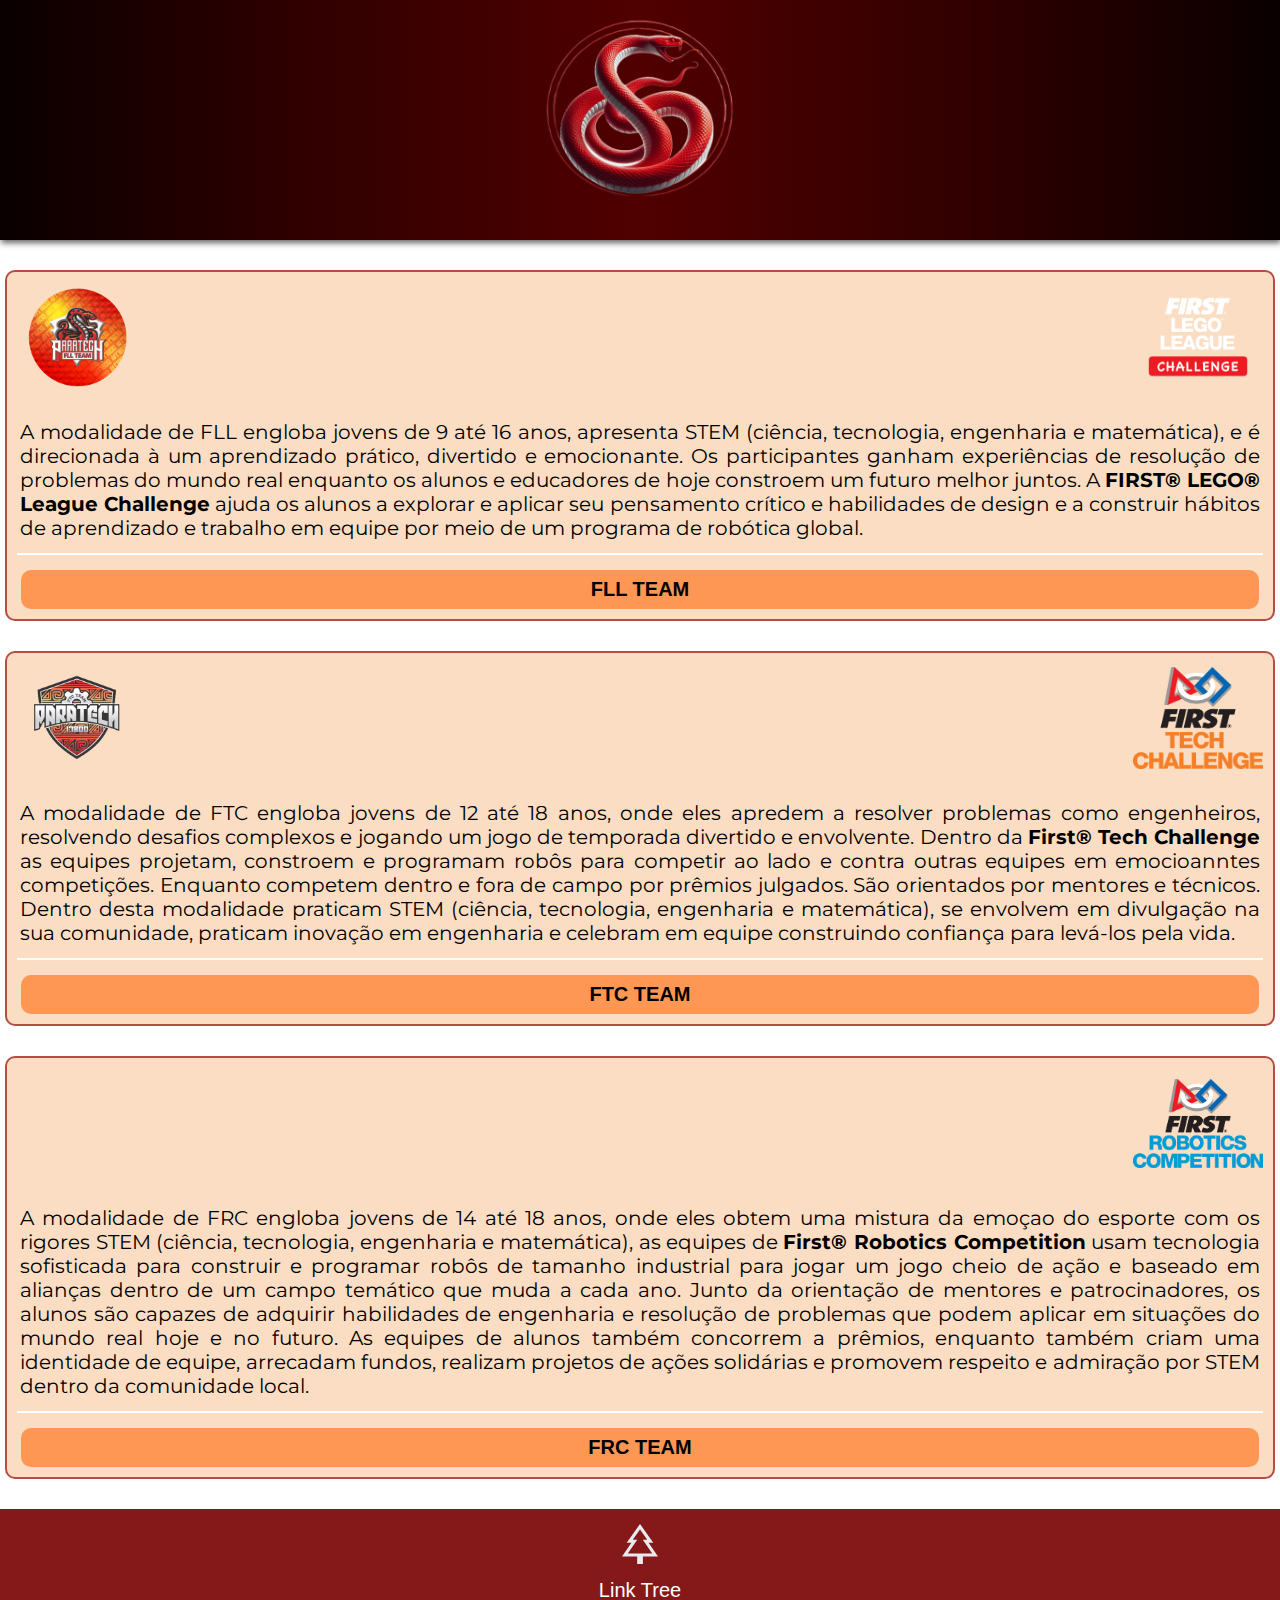
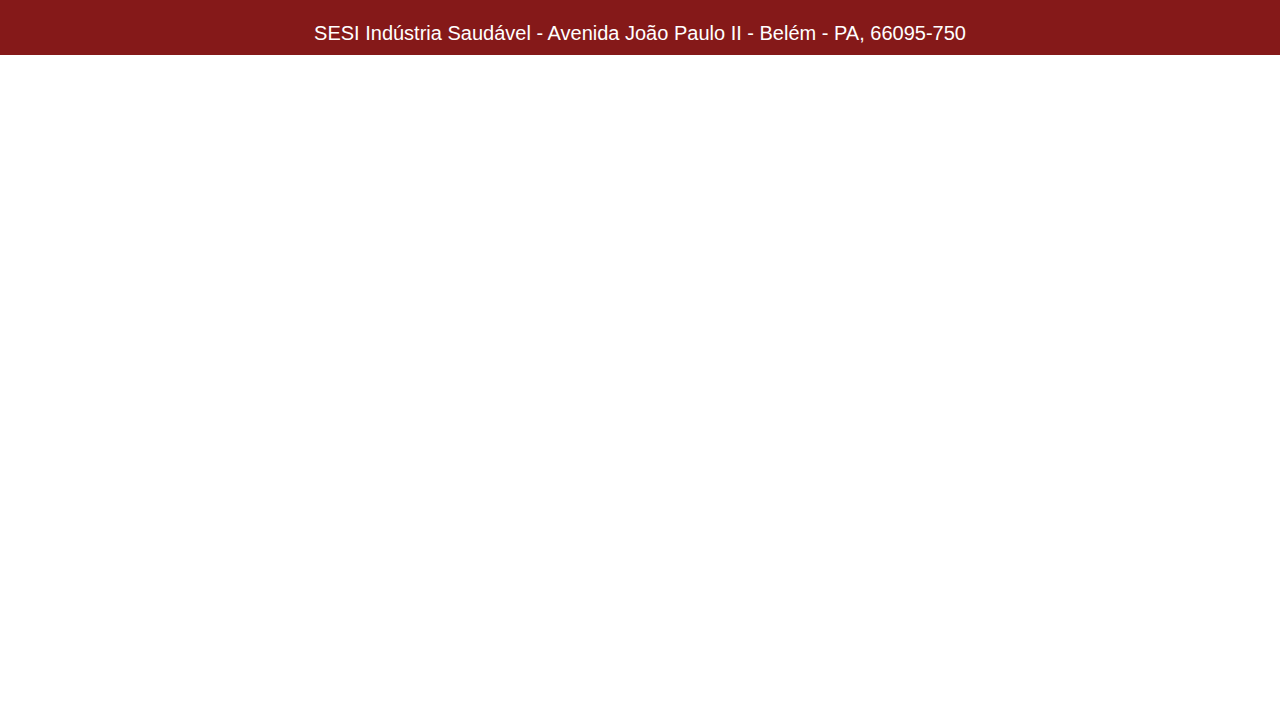
==== index.html @ 7a347880 "first commit" ====
<!DOCTYPE html>
<html lang="pt-br">

<head>
  <meta charset="UTF-8" />
  <meta name="viewport" content="width=device-width, initial-scale=1.0" />
  <link rel="stylesheet" href="styles/loading.css" />
  <link rel="stylesheet" href="styles/style.css" />
  <link rel="icon" href="images/icon-site-paratech.png">
  <title>Paratech League</title>
</head>

<body onload="loadingHome()">
  <section>
    <header class="head">
      <div class="divH closeH">
        <div class="divTitle closeT">
          <h1 class="title">Paratech</h1>
          <h2 class="subtitle">A New Legacy</h2>
          <div class="load-box">
            <div class="ball b1"></div>
            <div class="ball b2"></div>
            <div class="ball b3"></div>
          </div>
        </div>
      </div>
    </header>
    <section class="inter none-class">
      <div>
        <div class="team-inter team-itemR">
          <header>
            <div class="FLL-image perfil"></div>
            <div class="lego-title"></div>
          </header>
          <main class="main-lines">
            <h2>A modalidade de FLL engloba jovens de 9 até 16 anos, apresenta STEM (ciência, tecnologia, engenharia e matemática), e é direcionada à um aprendizado prático, divertido e emocionante. Os participantes ganham experiências de resolução de problemas do mundo real enquanto os alunos e educadores de hoje constroem um futuro melhor juntos. A <strong>FIRST&#174; LEGO&#174; League Challenge</strong> ajuda os alunos a explorar e aplicar seu pensamento crítico e habilidades de design e a construir hábitos de aprendizado e trabalho em equipe por meio de um programa de robótica global.</xh2>
          </main>
          <a href="templates/FLL/FLL.html" class="link-team">FLL Team</a>
        </div>
      </div>
      <div class="team-inter team-itemL">  
        <header>
          <div class="FTC-image perfil"></div>
          <div class="tech-title"></div>
        </header>
        <main class="main-lines">
          <h2>A modalidade de FTC engloba jovens de 12 até 18 anos, onde eles apredem a resolver problemas como engenheiros, resolvendo desafios complexos e jogando um jogo de temporada divertido e envolvente. Dentro da <strong>First&#174; Tech Challenge</strong> as equipes projetam, constroem e programam robôs para competir ao lado e contra outras equipes em emocioanntes competições. Enquanto competem dentro e fora de campo por prêmios julgados. São orientados por mentores e técnicos. Dentro desta modalidade praticam STEM (ciência, tecnologia, engenharia e matemática), se envolvem em divulgação na sua comunidade, praticam inovação em engenharia e celebram em equipe construindo confiança para levá-los pela vida. </h2>
        </main>
        <a href="templates/FTC/FTC.html" class="link-team">FTC Team</a>
      </div>
      <div class="team-inter team-itemR">
        <header>
          <div class="FRC-image perfil"></div>
          <div class="robotics-title"></div>
        </header>
        <main class="main-lines">
          <h2>A modalidade de FRC engloba jovens de 14 até 18 anos, onde eles obtem uma mistura da emoçao do esporte com os rigores STEM (ciência, tecnologia, engenharia e matemática), as equipes de <strong>First&#174; Robotics Competition</strong> usam tecnologia sofisticada para construir e programar robôs de tamanho industrial para jogar um jogo cheio de ação e baseado em alianças dentro de um campo temático que muda a cada ano. Junto da orientação de mentores e patrocinadores, os alunos são capazes de adquirir habilidades de engenharia e resolução de problemas que podem aplicar em situações do mundo real hoje e no futuro. As equipes de alunos também concorrem a prêmios, enquanto também criam uma identidade de equipe, arrecadam fundos, realizam projetos de ações solidárias e promovem respeito e admiração por STEM dentro da comunidade local.</h2>
        </main>
        <a href="templates/FRC/FRC.html" class="link-team">FRC Team</a>
      </div>

      <footer class="foot">
        <div id="link-tree"> <a href="https://linktr.ee/paratech_ft"><div id="icon"></div></a><a href="https://linktr.ee/paratech_ft">Link Tree</a></div>
        <main>SESI Indústria Saudável - Avenida João Paulo II - Belém - PA, 66095-750</main>
      </footer>
    </section>
  </section>
  <script src="scripts/script.js"></script>
</body>

</html>
---- styles/loading.css ----
@charset "utf-8";

*{
    padding: 0;
    margin: 0;
    border: 0;
}
body, html {
    height: 100dvh;
    background: transparent;
}

.head{
    background: linear-gradient(to right, rgb(10, 0, 0), rgb(50, 0, 0), rgb(80, 0, 0), rgb(50, 0, 0), rgb(10, 0, 0));
    background-size: 600% 100%;
    animation: gradientAnimation 1s linear infinite;
    /* background: radial-gradient(circle, rgb(255, 255, 255) 0%, rgb(60, 0, 0) 40%, rgb(0, 0, 0) 60%); */
}
 
.title{
    font: bold 30pt "Montserrat";
    transition: all 2.2s;
}
  
.subtitle{
    font: normal 15pt "Arial";
    transition: all 2.2s;
}
  
.load-box{
    display: flex;
    align-items: center;
    justify-content: center;
    align-self: center;
    border-right-color: transparent;
    gap: 3px;
  
& .ball{
    animation: loading 1s linear infinite;
    width: 12px;
    height: 12px;
    border-radius: 50%;
}
  
& .b1{
    background: red;
}
  
& .b2{
    background: orange;
    animation-delay: -.32s;
}
  
& .b3{
    background: yellow;
    animation-delay: .32s;
}
}
  
@keyframes loading{
0%{
    transform: translateY(0px);
}
50%{
    transform: translateY(5px);
}
}
  
/* 
@keyframes loading{
    to{
        transform: rotate(360deg);
    }
} */
  
.divH{
    height: 100dvh;
    display: flex;
    align-items: center;
    justify-content: center;
    background: url("../images/fundo-cabecalho-bg.png") no-repeat;
    background-position: center;
    background-size: contain;
    transition: all .7s;
    overflow: hidden;
    box-shadow: 1px 3px 6px rgba(0, 0, 0, .6);
    
}
    
.closeT{
    width: 100%;
    height: 100%;
    display: flex;
    flex-direction: column;
    align-items: center;
    justify-content: center;
    text-align: center;
    transition: all 1s;
    backdrop-filter: blur(7px);
    & h1, h2{
      background: linear-gradient(to right, white, yellow, rgb(255, 140, 0), yellow, white);
      background-clip: text;
      color: transparent;
    }
}
  
.startedT{
    backdrop-filter: blur(0px);
}
  
.none-class{
    display: none;
}
  
.open-class{
    & .perfil{
      border-radius: 50%;
      width: 100px;
      height: 100px;
      margin: auto 10px;
    }
}
    
/* KeyFrames */

@keyframes gradientAnimation {
    0% {
        background-position-x: 100%;
    }

    100%{
        background-position-x: 0%;
    }
}
---- styles/style.css ----
@charset "UTF-8";

@import url('https://fonts.googleapis.com/css2?family=Montserrat:wght@100..900&display=swap');


.FLL-image{
  background: url("../images/FLL-PERFIL.png") no-repeat;
  background-size: contain;
}
.FTC-image{
  background: url("../images/FTC-PERFIL.png") no-repeat;
  background-size: contain;
}
.FRC-image{
  background: url("../images/FRC-PERFIL.png") no-repeat;
  background-size: contain;
}

.link-team{
  display: flex;
  align-items: center;
  justify-content: center;
  align-self: center;
  text-decoration: none;
  color: black;
  font: bold 15pt Arial;
  transition: all .4s;
  border-radius: 10px;
  padding: 8px;
  width: 98%;
  background: rgba(255, 120, 37, 0.7);
  text-transform: uppercase;
  &:hover{
    color: rgb(255, 255, 255);
    background: rgba(130, 0, 0, 0.9);
    text-decoration: underline;
  }
}

.team-inter{
  border: 2px solid rgba(147, 0, 0, 0.655); /* rgba(134, 1, 1, 0.705) */
  border-radius: 10px;
  padding: 10px;
  background: rgba(239, 144, 54, 0.3);
  margin: 30px 5px;
  display: flex;
  flex-direction: column;

  & header{
    display: flex;
    align-items: center;
    justify-content: space-between;
  }
}
.main-lines{
  display: flex;
  flex-direction: column;
  align-items: center;
  justify-content: space-between;
  text-align: justify;
  margin: 15px auto;
  border-bottom: 2px solid white;
  padding: 3px;

  & h2{
    font: normal 15pt "Montserrat";
    color: black;
    margin: 10px auto;
  }

}

.foot{
  display: flex;
  justify-content: center;
  align-items: center;
  flex-direction: column;
  background: rgba(120, 0, 0, .9);
  padding: 10px;
  color: white;
  font-size: 15pt;
  font-family: sans-serif;
  & #link-tree{
    display: flex;
    align-items: center;
    flex-direction: column;
    margin-bottom: 20px;
  }
  & #icon{
    border-radius: 50%;
    width: 50px;
    height: 50px;
    background: url("../images/link-tree-icon-50.svg") no-repeat;
    background-position: center;
    margin-bottom: 10px;
  }
  & a{
    color: white;
    text-decoration: none;
  }
}


.lego-title{
  background: url("../images/FIRSTLego_IconVert_RGB.png") no-repeat;
  background-size: contain;
  background-position: center;
  width: 130px;
  height: 110px;
}

.tech-title{
  background: url("../images/FIRSTTech_IconVert_RGB.png") no-repeat;
  background-size: contain;
  background-position: center;
  width: 130px;
  height: 110px;
}

.robotics-title{
  background: url("../images/FIRSTRobotics_IconVert_RGB.png") no-repeat;
  background-size: contain;
  background-position: center;
  width: 130px;
  height: 110px;
}
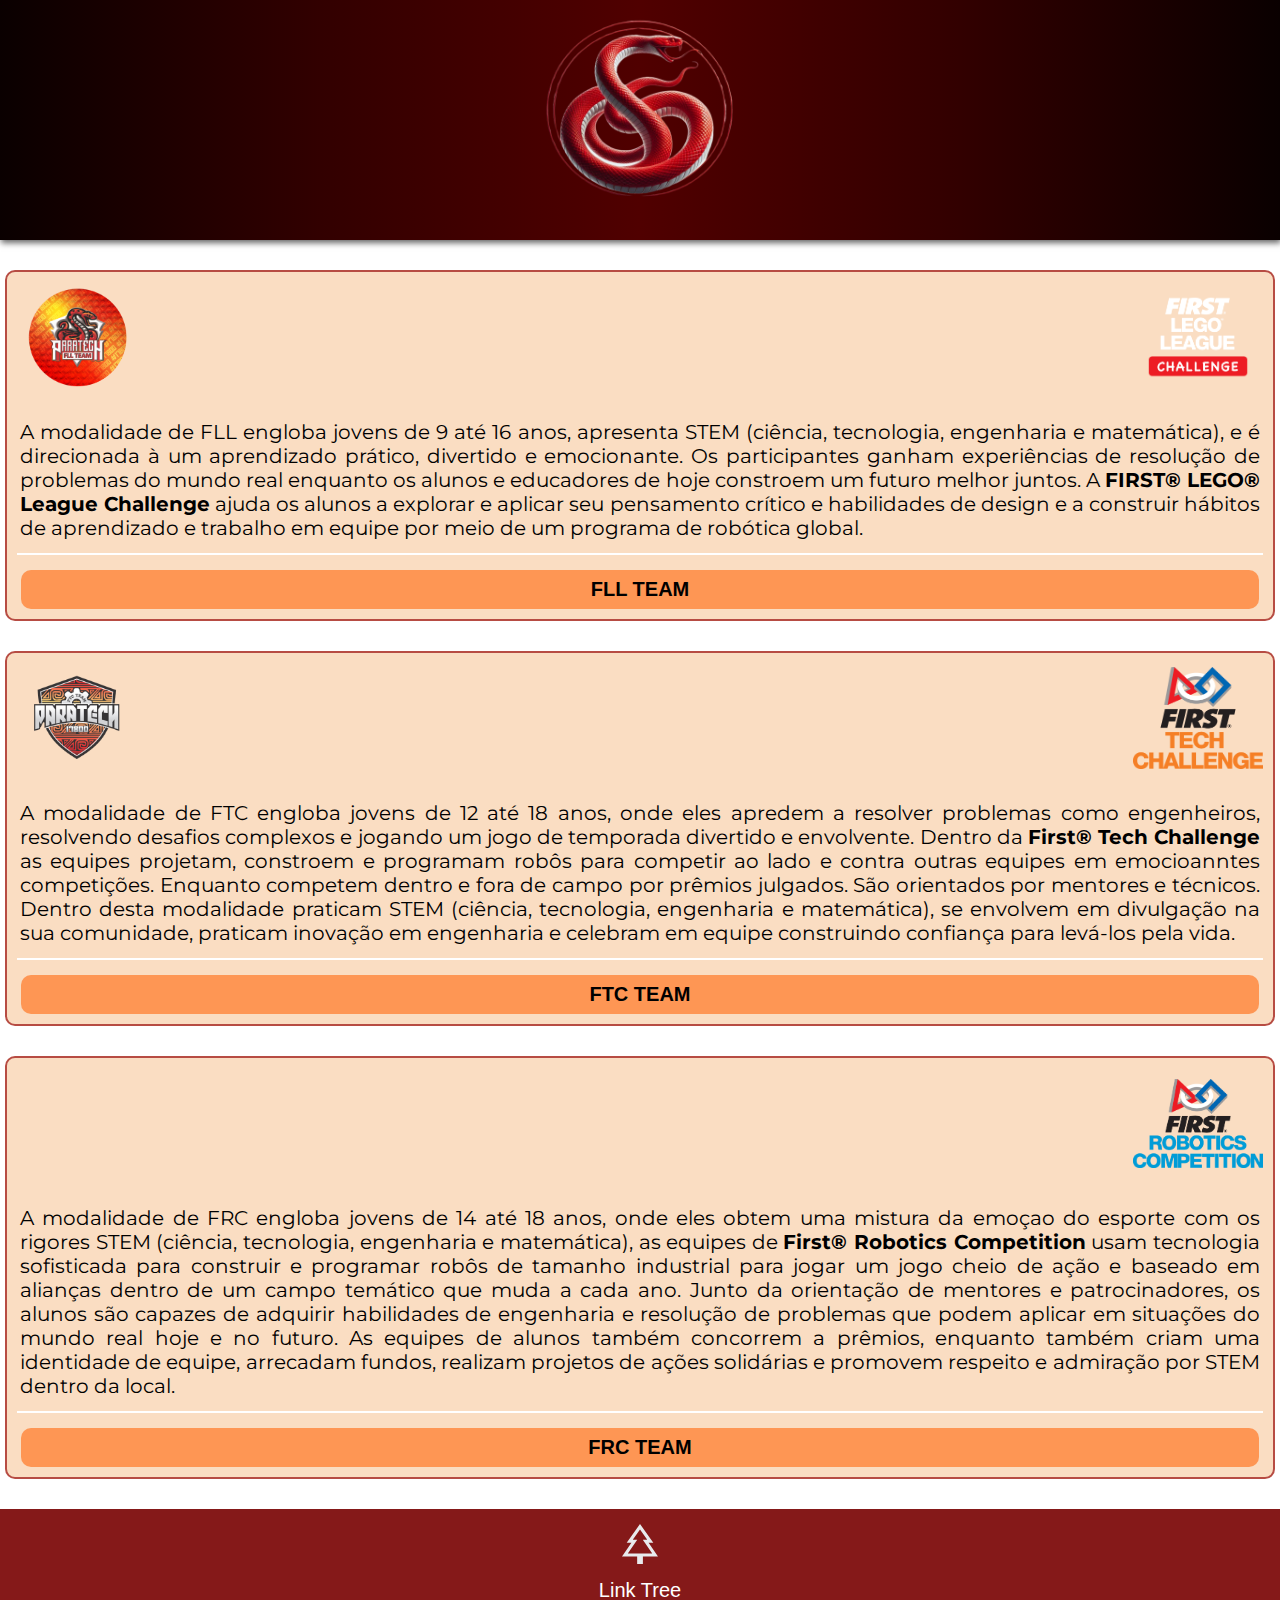
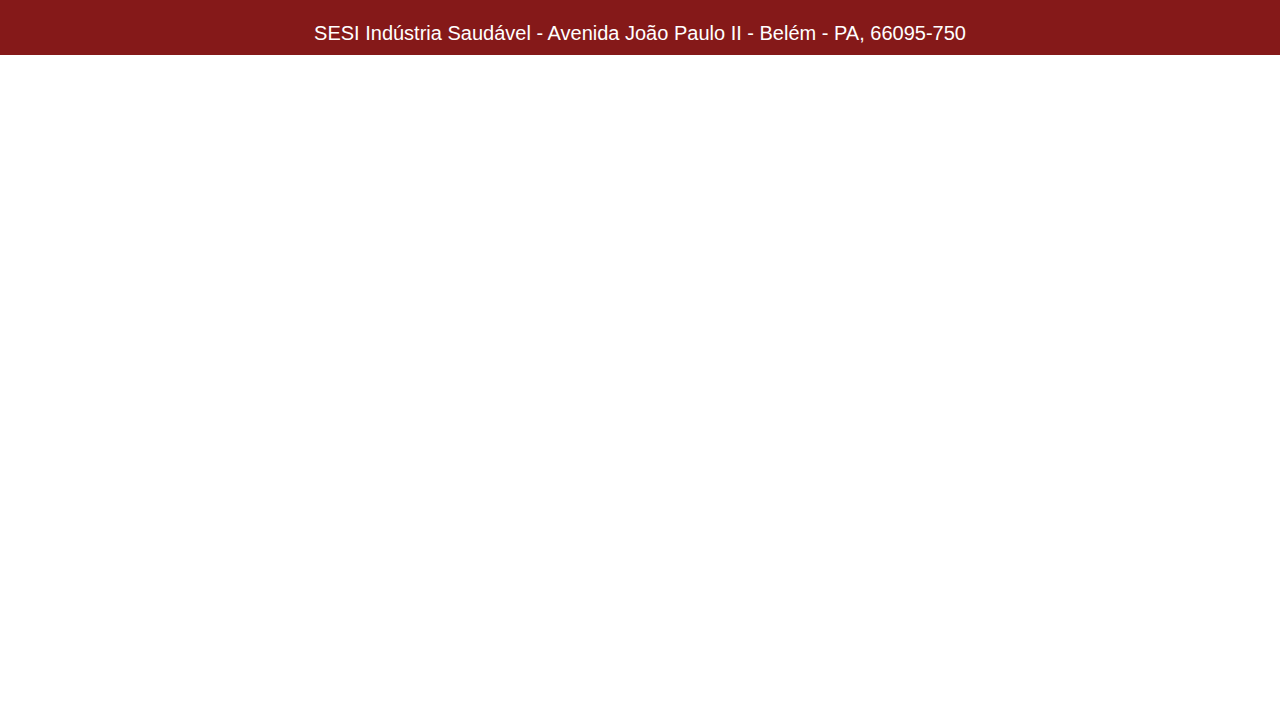
==== commit e003b224: "teste commit" ====
--- a/index.html
+++ b/index.html
@@ -54,7 +54,7 @@
           <div class="robotics-title"></div>
         </header>
         <main class="main-lines">
-          <h2>A modalidade de FRC engloba jovens de 14 até 18 anos, onde eles obtem uma mistura da emoçao do esporte com os rigores STEM (ciência, tecnologia, engenharia e matemática), as equipes de <strong>First&#174; Robotics Competition</strong> usam tecnologia sofisticada para construir e programar robôs de tamanho industrial para jogar um jogo cheio de ação e baseado em alianças dentro de um campo temático que muda a cada ano. Junto da orientação de mentores e patrocinadores, os alunos são capazes de adquirir habilidades de engenharia e resolução de problemas que podem aplicar em situações do mundo real hoje e no futuro. As equipes de alunos também concorrem a prêmios, enquanto também criam uma identidade de equipe, arrecadam fundos, realizam projetos de ações solidárias e promovem respeito e admiração por STEM dentro da comunidade local.</h2>
+          <h2>A modalidade de FRC engloba jovens de 14 até 18 anos, onde eles obtem uma mistura da emoçao do esporte com os rigores STEM (ciência, tecnologia, engenharia e matemática), as equipes de <strong>First&#174; Robotics Competition</strong> usam tecnologia sofisticada para construir e programar robôs de tamanho industrial para jogar um jogo cheio de ação e baseado em alianças dentro de um campo temático que muda a cada ano. Junto da orientação de mentores e patrocinadores, os alunos são capazes de adquirir habilidades de engenharia e resolução de problemas que podem aplicar em situações do mundo real hoje e no futuro. As equipes de alunos também concorrem a prêmios, enquanto também criam uma identidade de equipe, arrecadam fundos, realizam projetos de ações solidárias e promovem respeito e admiração por STEM dentro da local.</h2>
         </main>
         <a href="templates/FRC/FRC.html" class="link-team">FRC Team</a>
       </div>
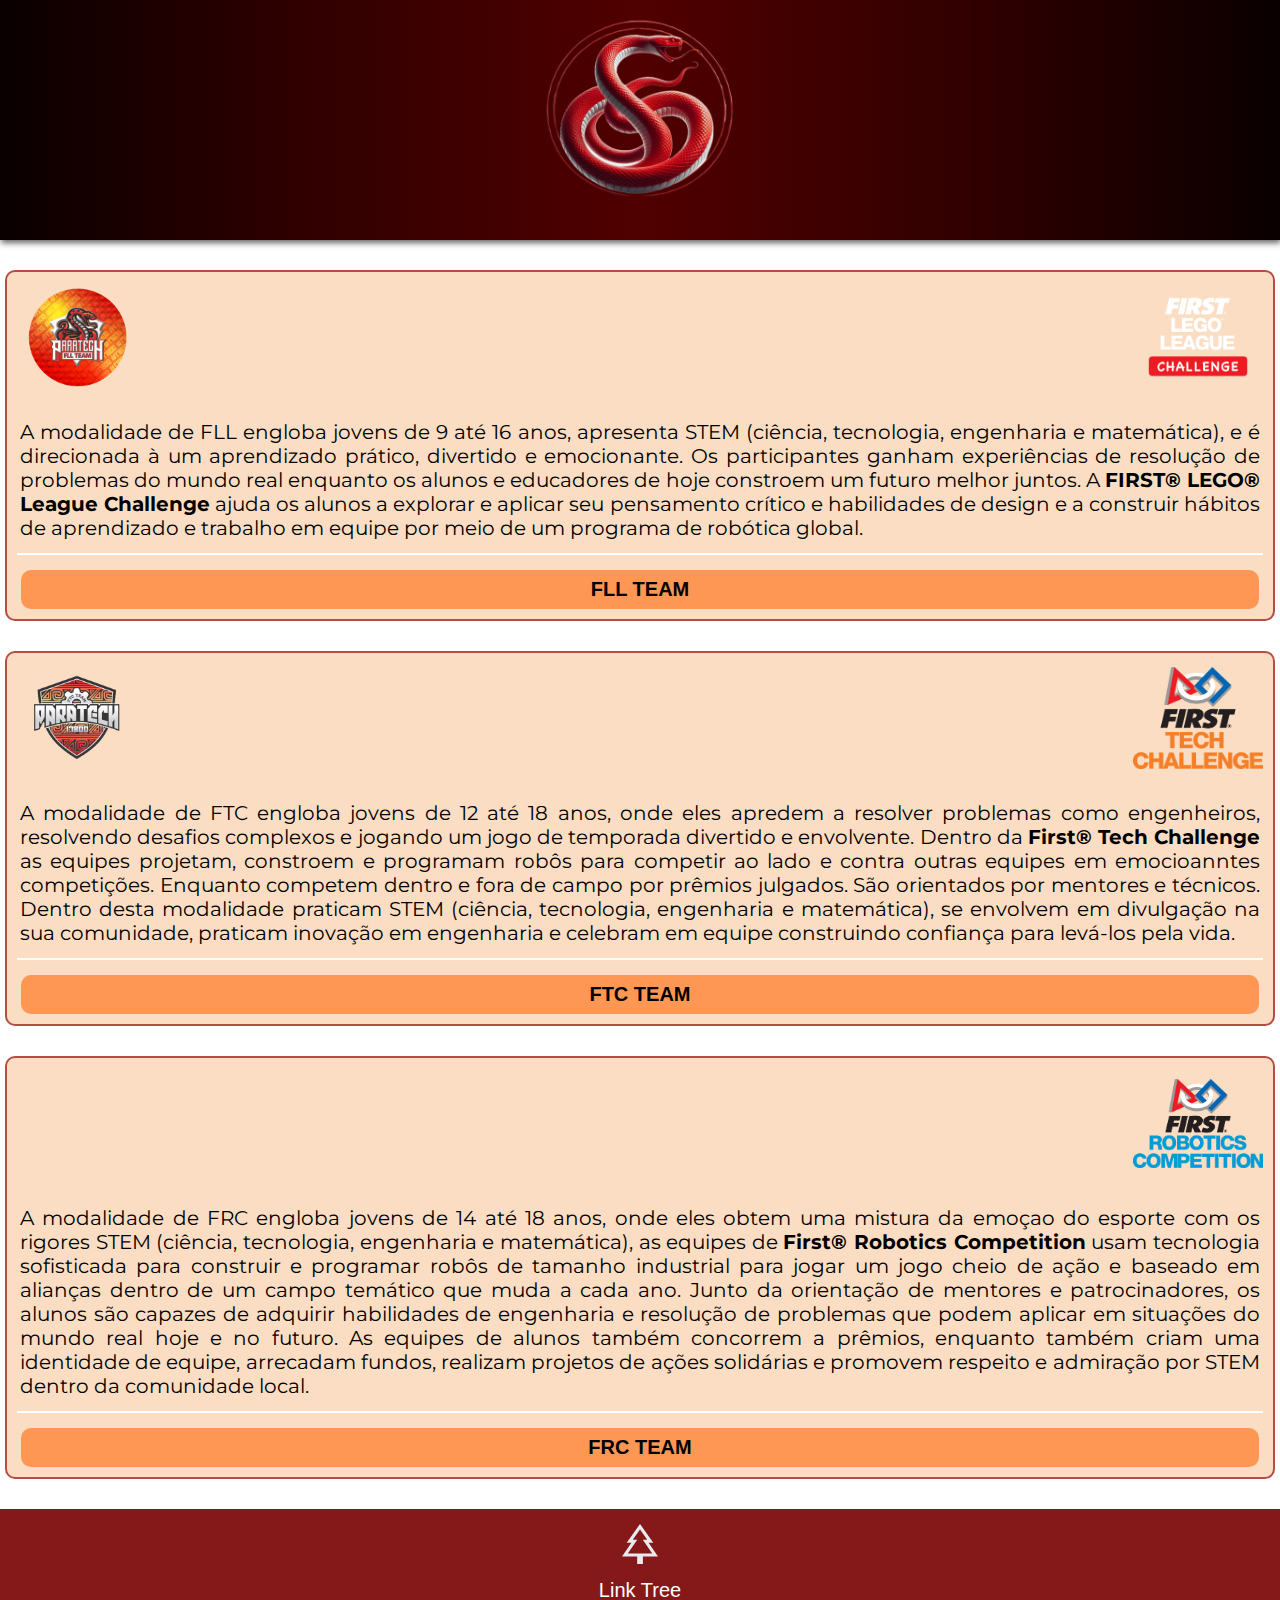
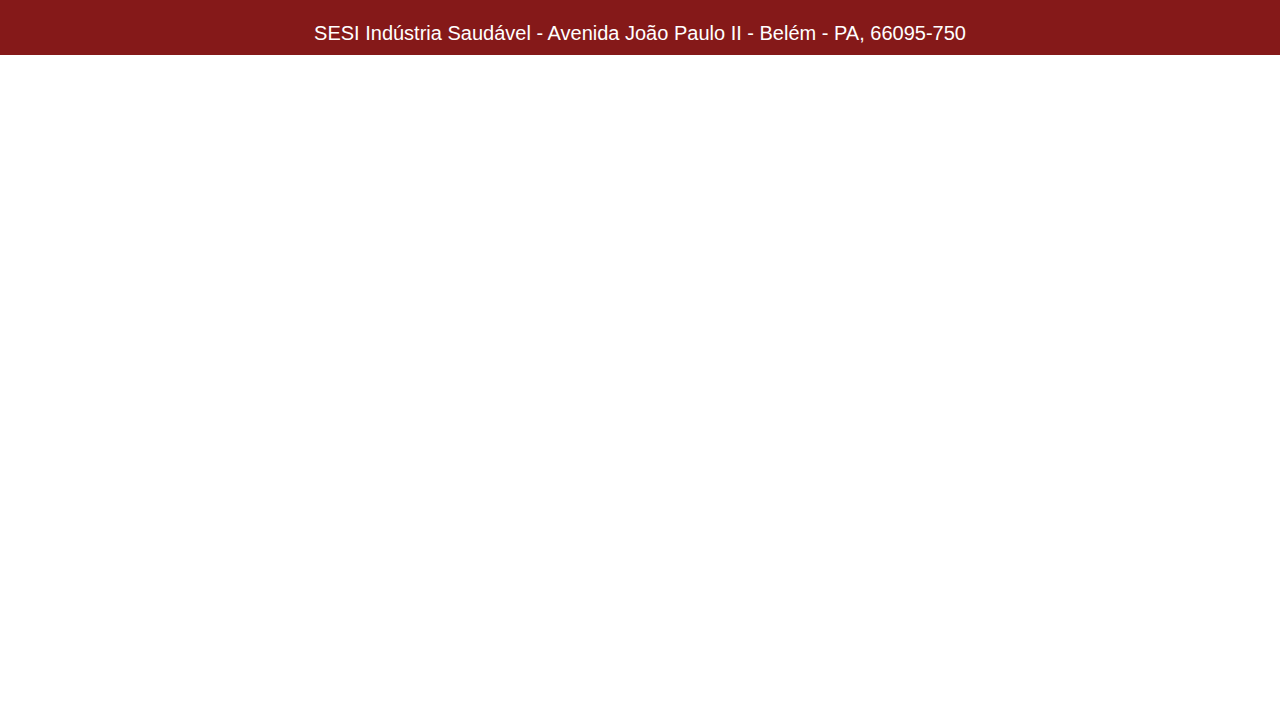
==== commit b014b1c1: "return first" ====
--- a/index.html
+++ b/index.html
@@ -54,7 +54,7 @@
           <div class="robotics-title"></div>
         </header>
         <main class="main-lines">
-          <h2>A modalidade de FRC engloba jovens de 14 até 18 anos, onde eles obtem uma mistura da emoçao do esporte com os rigores STEM (ciência, tecnologia, engenharia e matemática), as equipes de <strong>First&#174; Robotics Competition</strong> usam tecnologia sofisticada para construir e programar robôs de tamanho industrial para jogar um jogo cheio de ação e baseado em alianças dentro de um campo temático que muda a cada ano. Junto da orientação de mentores e patrocinadores, os alunos são capazes de adquirir habilidades de engenharia e resolução de problemas que podem aplicar em situações do mundo real hoje e no futuro. As equipes de alunos também concorrem a prêmios, enquanto também criam uma identidade de equipe, arrecadam fundos, realizam projetos de ações solidárias e promovem respeito e admiração por STEM dentro da local.</h2>
+          <h2>A modalidade de FRC engloba jovens de 14 até 18 anos, onde eles obtem uma mistura da emoçao do esporte com os rigores STEM (ciência, tecnologia, engenharia e matemática), as equipes de <strong>First&#174; Robotics Competition</strong> usam tecnologia sofisticada para construir e programar robôs de tamanho industrial para jogar um jogo cheio de ação e baseado em alianças dentro de um campo temático que muda a cada ano. Junto da orientação de mentores e patrocinadores, os alunos são capazes de adquirir habilidades de engenharia e resolução de problemas que podem aplicar em situações do mundo real hoje e no futuro. As equipes de alunos também concorrem a prêmios, enquanto também criam uma identidade de equipe, arrecadam fundos, realizam projetos de ações solidárias e promovem respeito e admiração por STEM dentro da comunidade local.</h2>
         </main>
         <a href="templates/FRC/FRC.html" class="link-team">FRC Team</a>
       </div>
